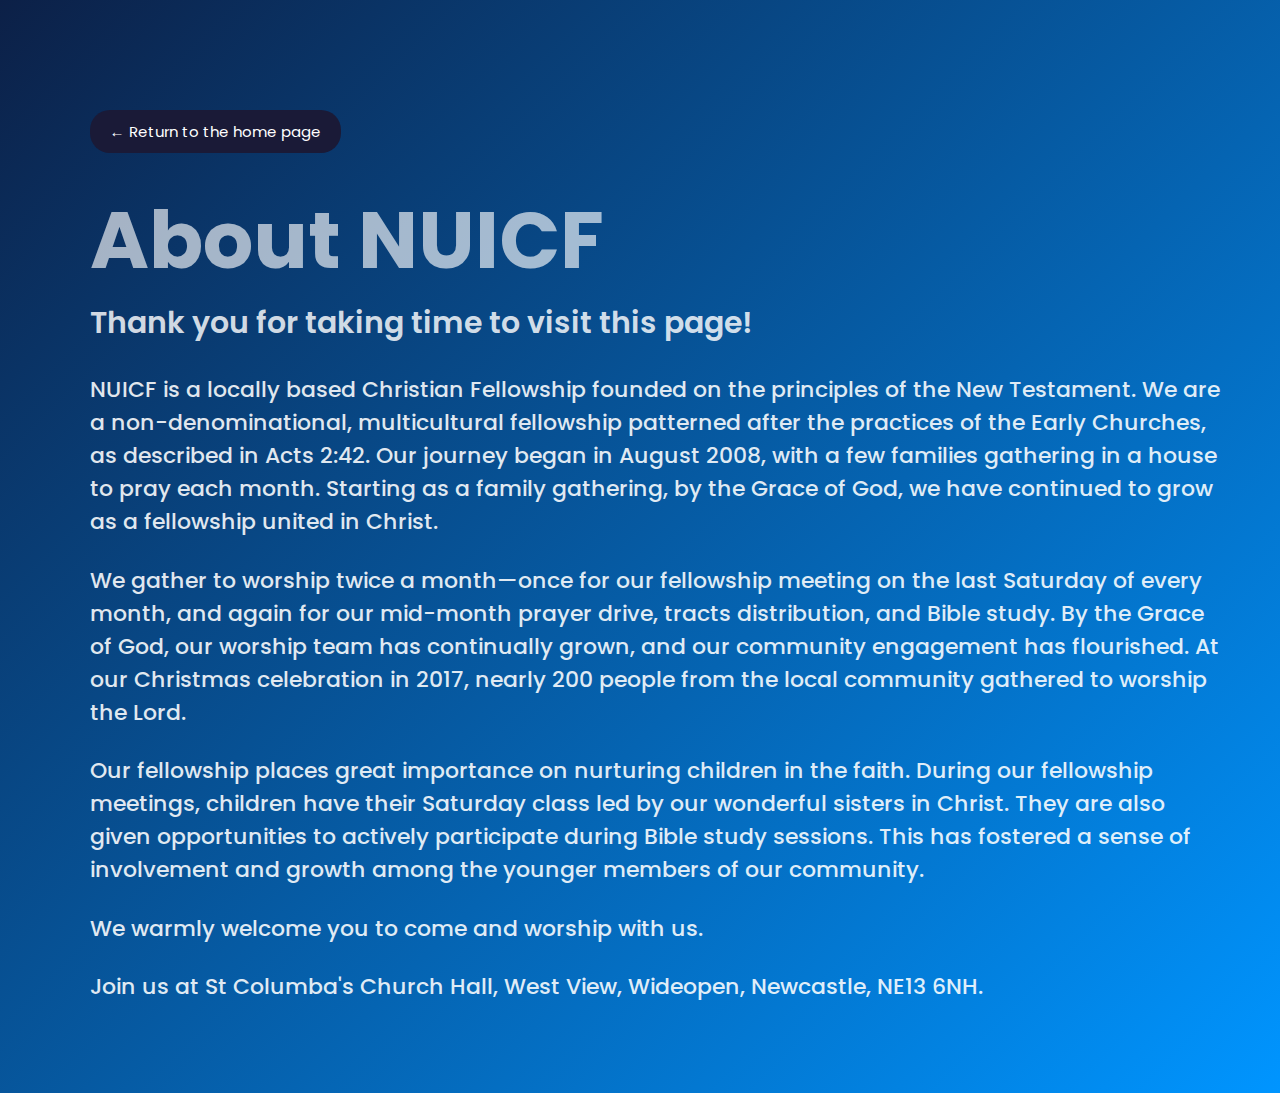
==== aboutPage.html @ 975f7700 "the elaborate about page made" ====
<!DOCTYPE html>
<html lang="en">
<head>
  <meta charset="UTF-8">
  <meta name="viewport" content="width=device-width, initial-scale=1.0">
  <title>About NUICF</title>
  <link rel="stylesheet" href="about.css">
</head>
<body>
  <section id="About">
    <a href="index.html#About">← Return to the home page</a>
    
        
      <h1>About NUICF</h1>
      <h2>Thank you for taking time to visit this page!</h2>
    <div class="container">

    <p>NUICF is a locally based Christian Fellowship founded on the principles of the New Testament. 
        We are a non-denominational, multicultural fellowship patterned after the practices of the Early Churches, 
        as described in Acts 2:42. Our journey began in August 2008, with a few families gathering in a house to pray each month. 
        Starting as a family gathering, by the Grace of God, we have continued to grow as a fellowship united in Christ.
    </p>


    <p>We gather to worship twice a month—once for our fellowship meeting on the last Saturday of every month, 
        and again for our mid-month prayer drive, tracts distribution, and Bible study. By the Grace of God, 
        our worship team has continually grown, and our community engagement has flourished. At our Christmas celebration 
        in 2017, nearly 200 people from the local community gathered to worship the Lord.
    </p>

    <p>Our fellowship places great importance on nurturing children in the faith. During our fellowship meetings, 
        children have their Saturday class led by our wonderful sisters in Christ. They are also given opportunities to actively 
        participate during Bible study sessions. This has fostered a sense of involvement and growth among the younger members 
        of our community.
    </p>

    <p>
        We warmly welcome you to come and worship with us. 
    </p>
        
    <p>
        Join us at St Columba's Church Hall, West View, Wideopen, 
        Newcastle, NE13 6NH.
    </p>
  </section>
    </div>
  </section>
</body>
</html>
---- about.css ----
@import url('https://fonts.googleapis.com/css?family=Poppins:400,500,600,700&display=swap');

*{
    margin: 0;
    padding: 0;
    box-sizing: border-box;
    font-family: 'Poppins', sans-serif; 
    scroll-behavior: smooth;
    
}
body{
    background: linear-gradient(135deg, rgb(12, 32, 71), #0095ff);
    height: 150%;
    padding-bottom: 10vh;
}

section{
    margin-left: 7vw;
    margin-top: 10vh;
    gap: 20px;
}
a {
    color: white;
    font-size: 15px;
    text-decoration: none;
    background-color: rgb(26, 26, 55);
    padding: 10px;
    padding-inline: 20px;
    border-radius: 20px;
    margin-top: 20px;
    display: inline-block; /* Ensure the element is treated as a block-level element */
    transition: all 0.3s;
  }

  a:hover {
    transform: translateY(-5px); /* Move the element up */
    background-color: rgb(8, 8, 24);
    cursor: pointer;
  }


  h1{
    font-size: 80px;
    color: rgba(255, 255, 255, 0.637);
    margin-top: 3vh;
  }

  h2{
    font-size: 30px;
    font-weight: 600;
    margin-bottom: 3vh;
    color: rgba(255, 255, 255, 0.833);
  }
  p{
    font-size: 22px;
    font-weight: 500;
    color: rgba(255, 255, 255, 0.879);
  }

  .container{
    display: flex;
    flex-direction: column;
    gap: 2vw;
    padding-right: 4vw;
  }

@media (max-width: 450px) {


    h1{
        font-size: 12vw;
    }
    h2{
        font-size: 6vw;
    }
    p{
        font-size: 4vw;
    }

    .container{
        gap: 5vw;
    }
}
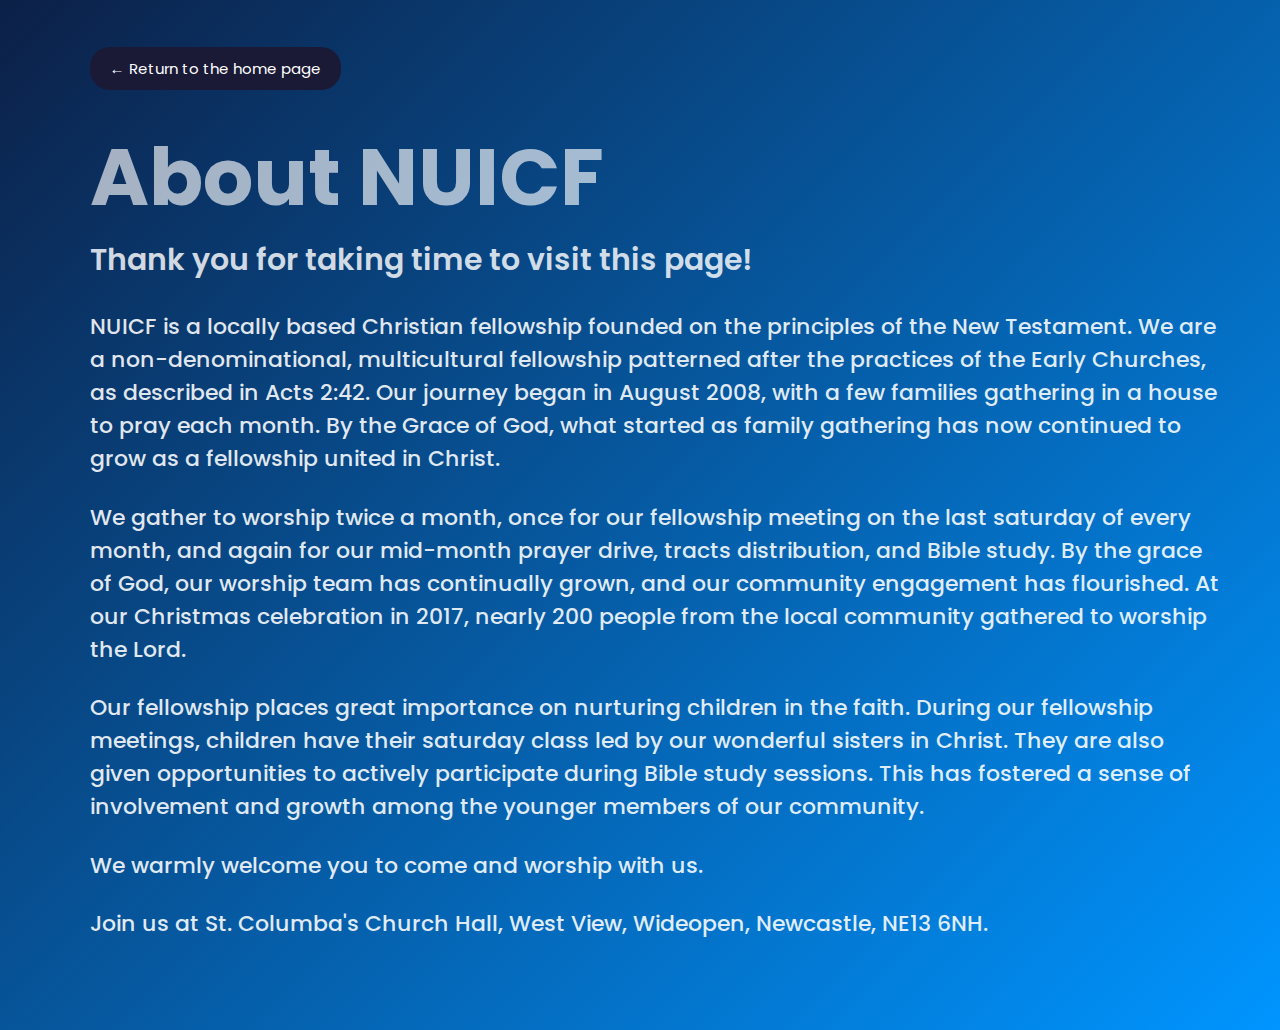
==== commit acef891a: "the elaborate about page made" ====
--- a/aboutPage.html
+++ b/aboutPage.html
@@ -15,21 +15,21 @@
       <h2>Thank you for taking time to visit this page!</h2>
     <div class="container">
 
-    <p>NUICF is a locally based Christian Fellowship founded on the principles of the New Testament. 
+    <p>NUICF is a locally based Christian fellowship founded on the principles of the New Testament. 
         We are a non-denominational, multicultural fellowship patterned after the practices of the Early Churches, 
         as described in Acts 2:42. Our journey began in August 2008, with a few families gathering in a house to pray each month. 
-        Starting as a family gathering, by the Grace of God, we have continued to grow as a fellowship united in Christ.
+        By the Grace of God, what started as family gathering has now continued to grow as a fellowship united in Christ.
     </p>
 
 
-    <p>We gather to worship twice a month—once for our fellowship meeting on the last Saturday of every month, 
-        and again for our mid-month prayer drive, tracts distribution, and Bible study. By the Grace of God, 
+    <p>We gather to worship twice a month, once for our fellowship meeting on the last saturday of every month, 
+        and again for our mid-month prayer drive, tracts distribution, and Bible study. By the grace of God, 
         our worship team has continually grown, and our community engagement has flourished. At our Christmas celebration 
         in 2017, nearly 200 people from the local community gathered to worship the Lord.
     </p>
 
     <p>Our fellowship places great importance on nurturing children in the faith. During our fellowship meetings, 
-        children have their Saturday class led by our wonderful sisters in Christ. They are also given opportunities to actively 
+        children have their saturday class led by our wonderful sisters in Christ. They are also given opportunities to actively 
         participate during Bible study sessions. This has fostered a sense of involvement and growth among the younger members 
         of our community.
     </p>
@@ -39,7 +39,7 @@
     </p>
         
     <p>
-        Join us at St Columba's Church Hall, West View, Wideopen, 
+        Join us at St. Columba's Church Hall, West View, Wideopen, 
         Newcastle, NE13 6NH.
     </p>
   </section>
--- a/about.css
+++ b/about.css
@@ -16,7 +16,7 @@
 
 section{
     margin-left: 7vw;
-    margin-top: 10vh;
+    margin-top: 3vh;
     gap: 20px;
 }
 a {
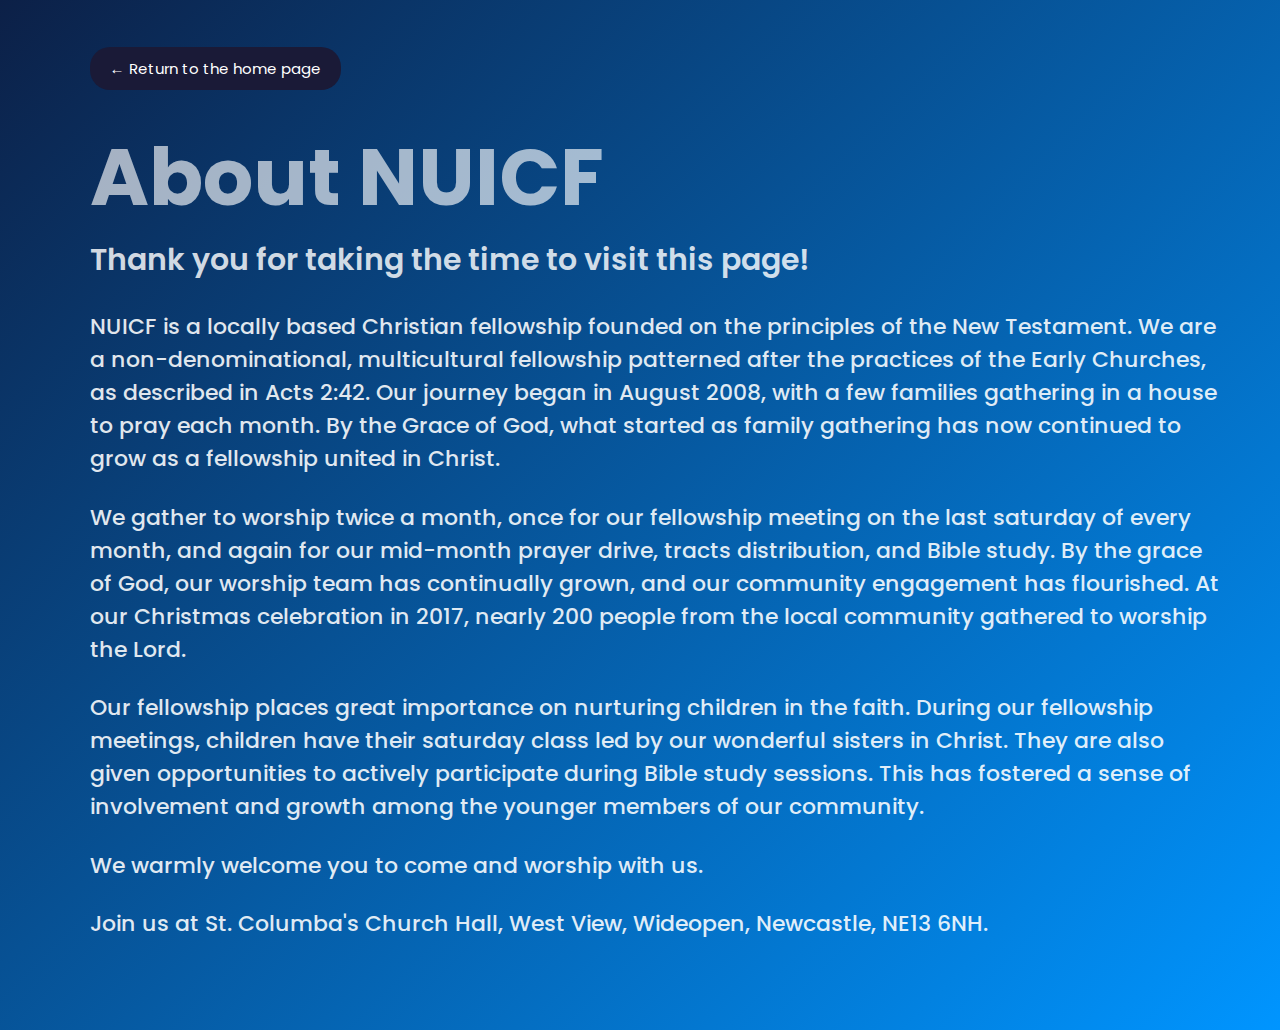
==== commit 3a4436fa: "the elaborate about page made" ====
--- a/aboutPage.html
+++ b/aboutPage.html
@@ -12,7 +12,7 @@
     
         
       <h1>About NUICF</h1>
-      <h2>Thank you for taking time to visit this page!</h2>
+      <h2>Thank you for taking the time to visit this page!</h2>
     <div class="container">
 
     <p>NUICF is a locally based Christian fellowship founded on the principles of the New Testament. 
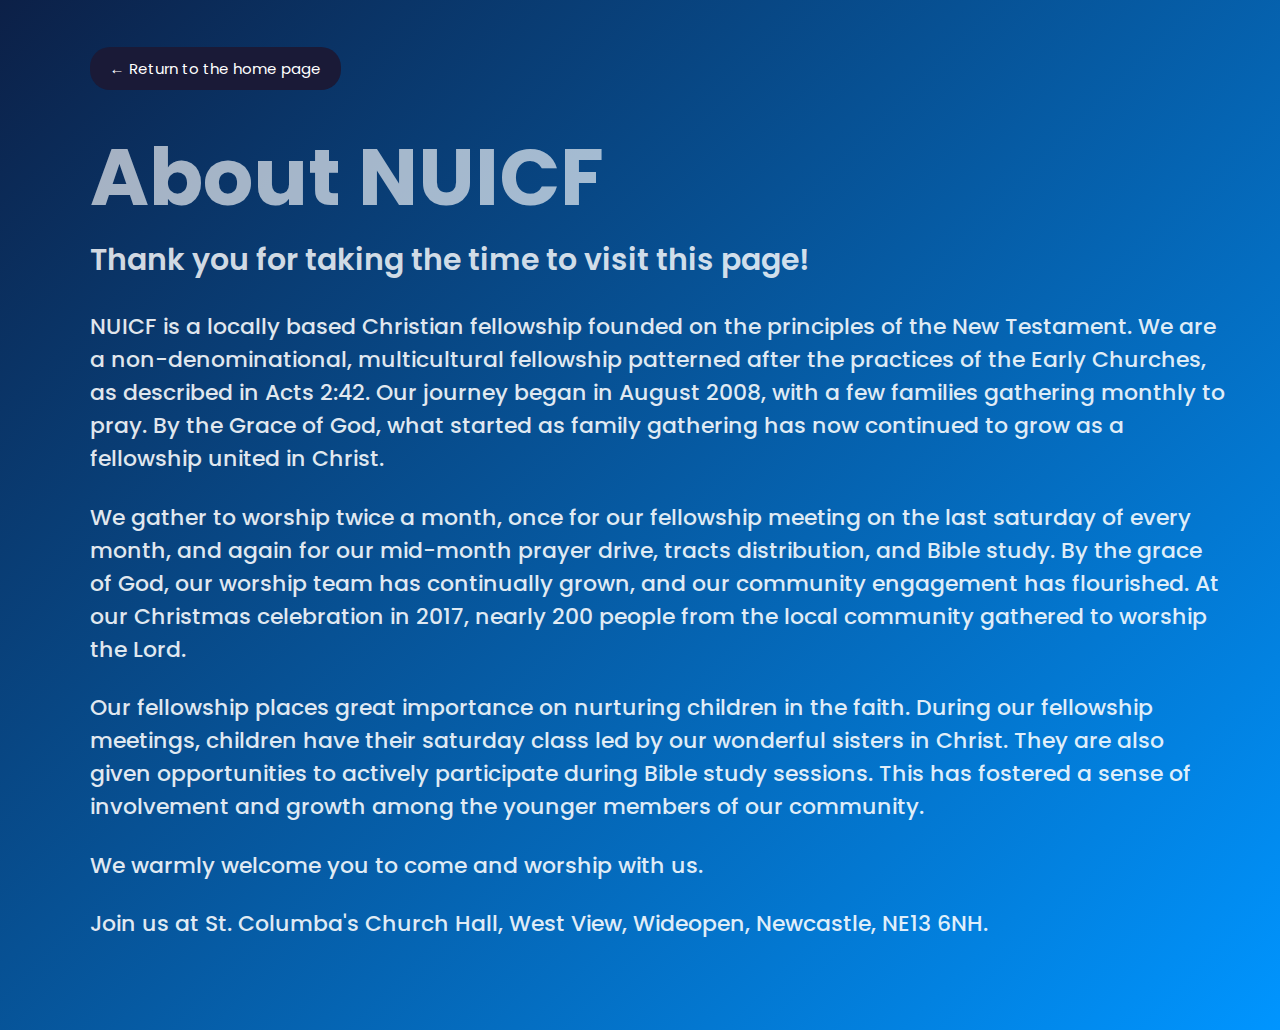
==== commit 7460fd40: "the elaborate about page made" ====
--- a/aboutPage.html
+++ b/aboutPage.html
@@ -17,7 +17,7 @@
 
     <p>NUICF is a locally based Christian fellowship founded on the principles of the New Testament. 
         We are a non-denominational, multicultural fellowship patterned after the practices of the Early Churches, 
-        as described in Acts 2:42. Our journey began in August 2008, with a few families gathering in a house to pray each month. 
+        as described in Acts 2:42. Our journey began in August 2008, with a few families gathering monthly to pray. 
         By the Grace of God, what started as family gathering has now continued to grow as a fellowship united in Christ.
     </p>
 
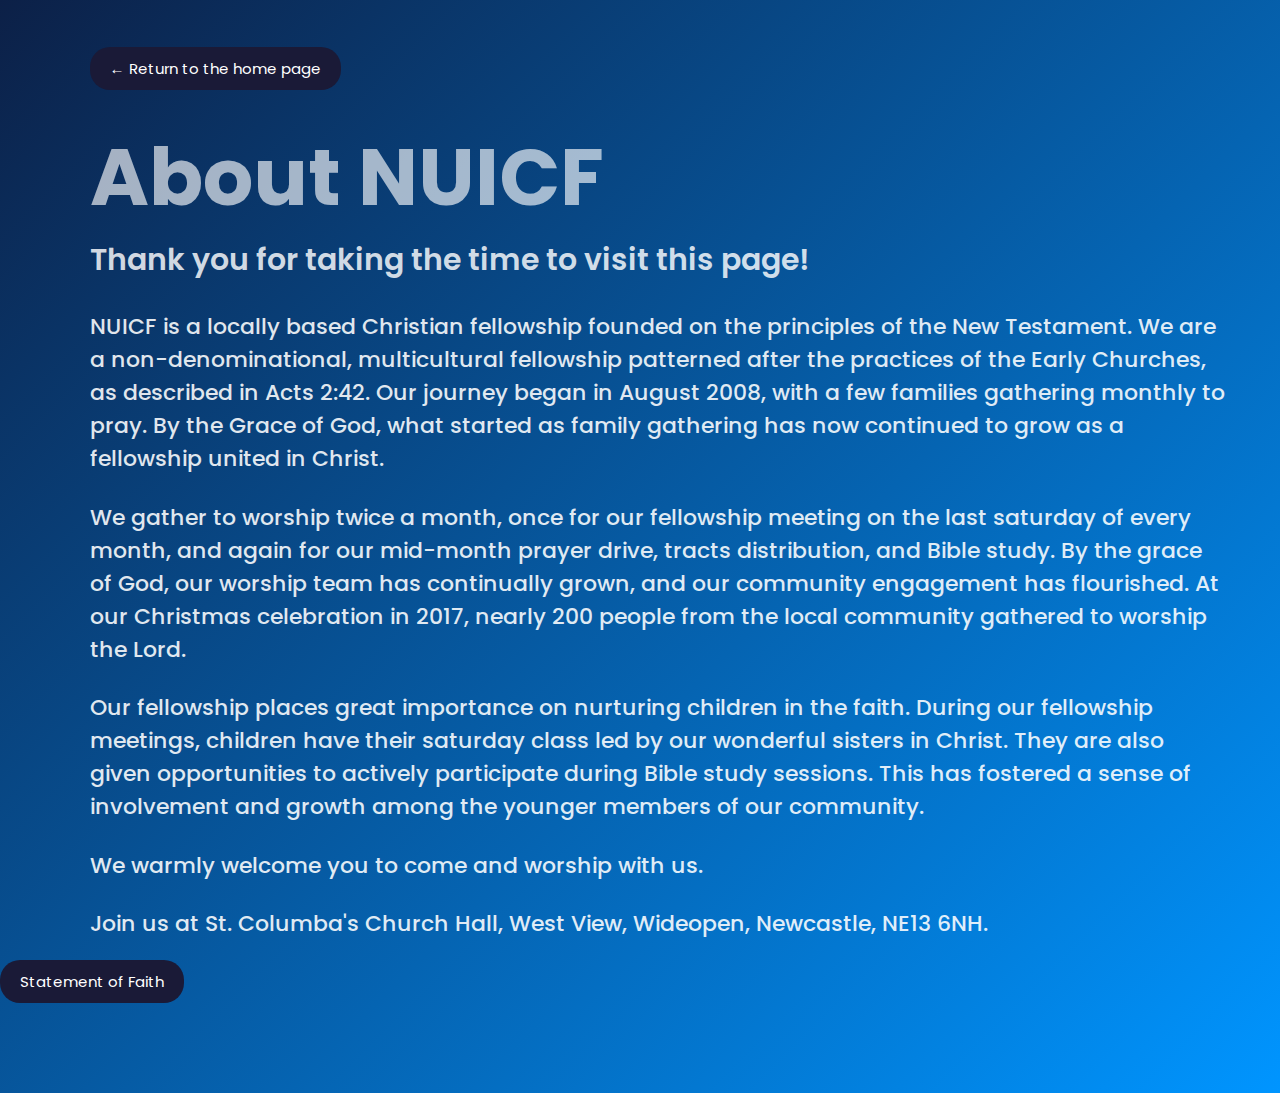
==== commit 14700857: "statement of faith complete" ====
--- a/aboutPage.html
+++ b/aboutPage.html
@@ -45,5 +45,7 @@
   </section>
     </div>
   </section>
+
+  <a href="statementOfFaith.html">Statement of Faith</a>
 </body>
 </html>
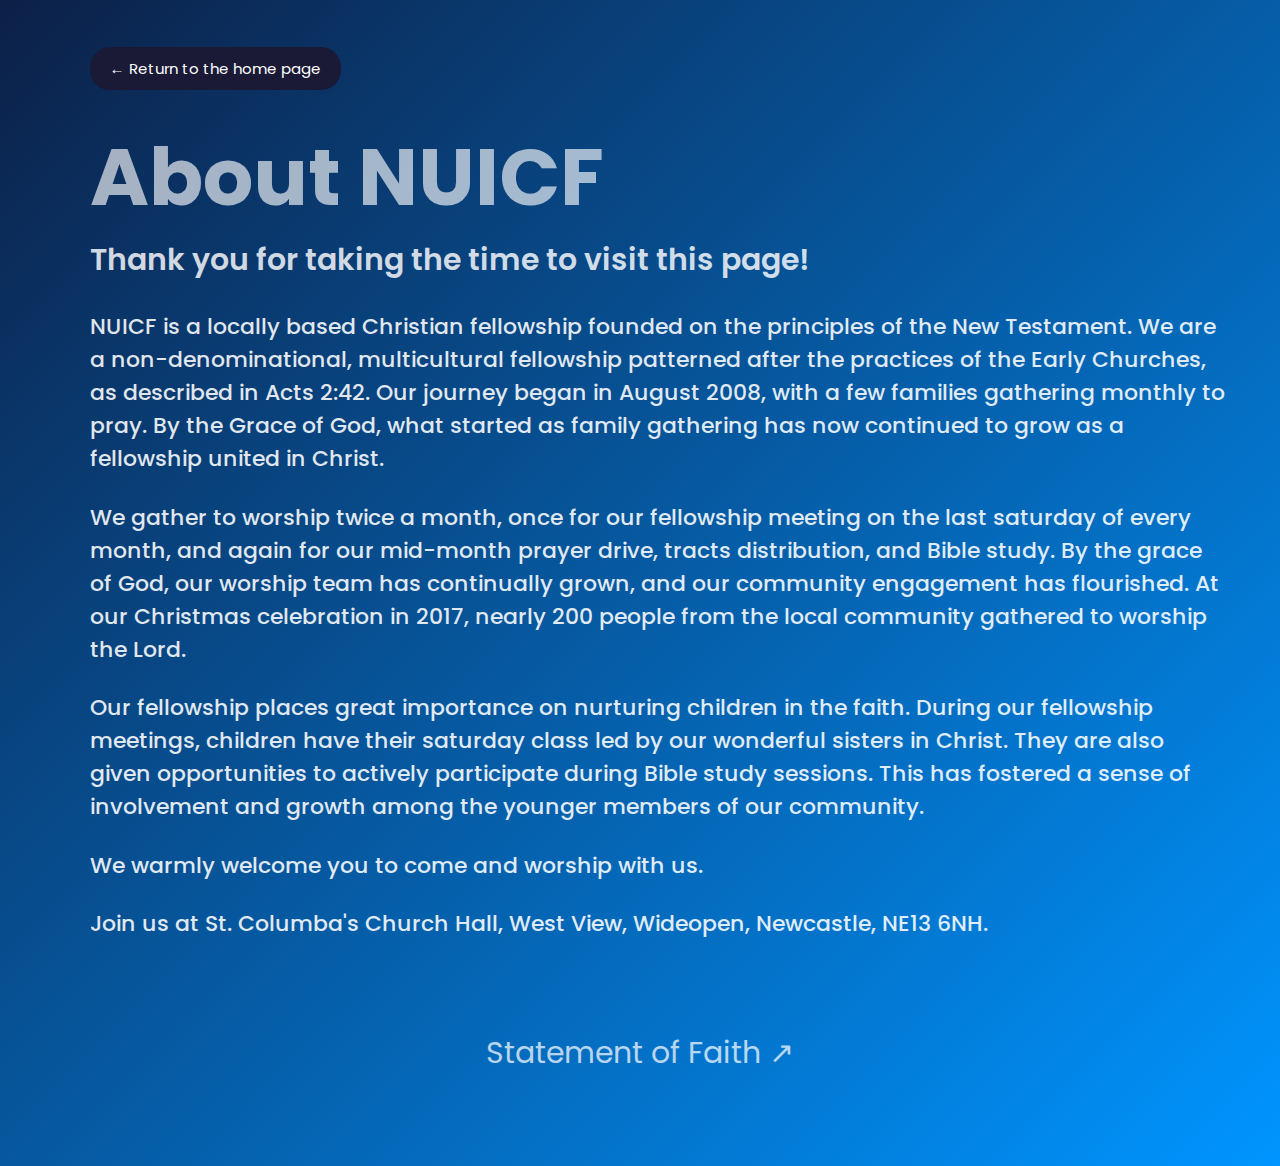
==== commit ac410bf2: "statement of faith complete" ====
--- a/aboutPage.html
+++ b/aboutPage.html
@@ -8,7 +8,7 @@
 </head>
 <body>
   <section id="About">
-    <a href="index.html#About">← Return to the home page</a>
+    <a href="index.html#About" class="Return">← Return to the home page</a>
     
         
       <h1>About NUICF</h1>
@@ -45,7 +45,10 @@
   </section>
     </div>
   </section>
+  <div class="SOFContainer">
+    <a href="statementOfFaith.html" class="SOF">Statement of Faith ↗</a>
 
-  <a href="statementOfFaith.html">Statement of Faith</a>
+  </div>
+  
 </body>
 </html>
--- a/about.css
+++ b/about.css
@@ -19,7 +19,7 @@
     margin-top: 3vh;
     gap: 20px;
 }
-a {
+.Return {
     color: white;
     font-size: 15px;
     text-decoration: none;
@@ -32,7 +32,7 @@
     transition: all 0.3s;
   }
 
-  a:hover {
+  .Return:hover {
     transform: translateY(-5px); /* Move the element up */
     background-color: rgb(8, 8, 24);
     cursor: pointer;
@@ -64,6 +64,26 @@
     padding-right: 4vw;
   }
 
+  .SOFContainer{
+    margin-top: 10vh;
+    display: flex;
+    justify-content: center;
+    align-self: center;
+  }
+
+  .SOF{
+    background-color: transparent;
+    align-self: center;
+    text-decoration: none;
+    color: rgba(255, 255, 255, 0.719);
+    transition: all 0.5s;
+    font-size: 30px;
+  }
+  .SOF:hover{
+    transform: scale(1.15);
+    color: white;
+  }
+
 @media (max-width: 450px) {
 
 
@@ -80,4 +100,4 @@
     .container{
         gap: 5vw;
     }
-}+}
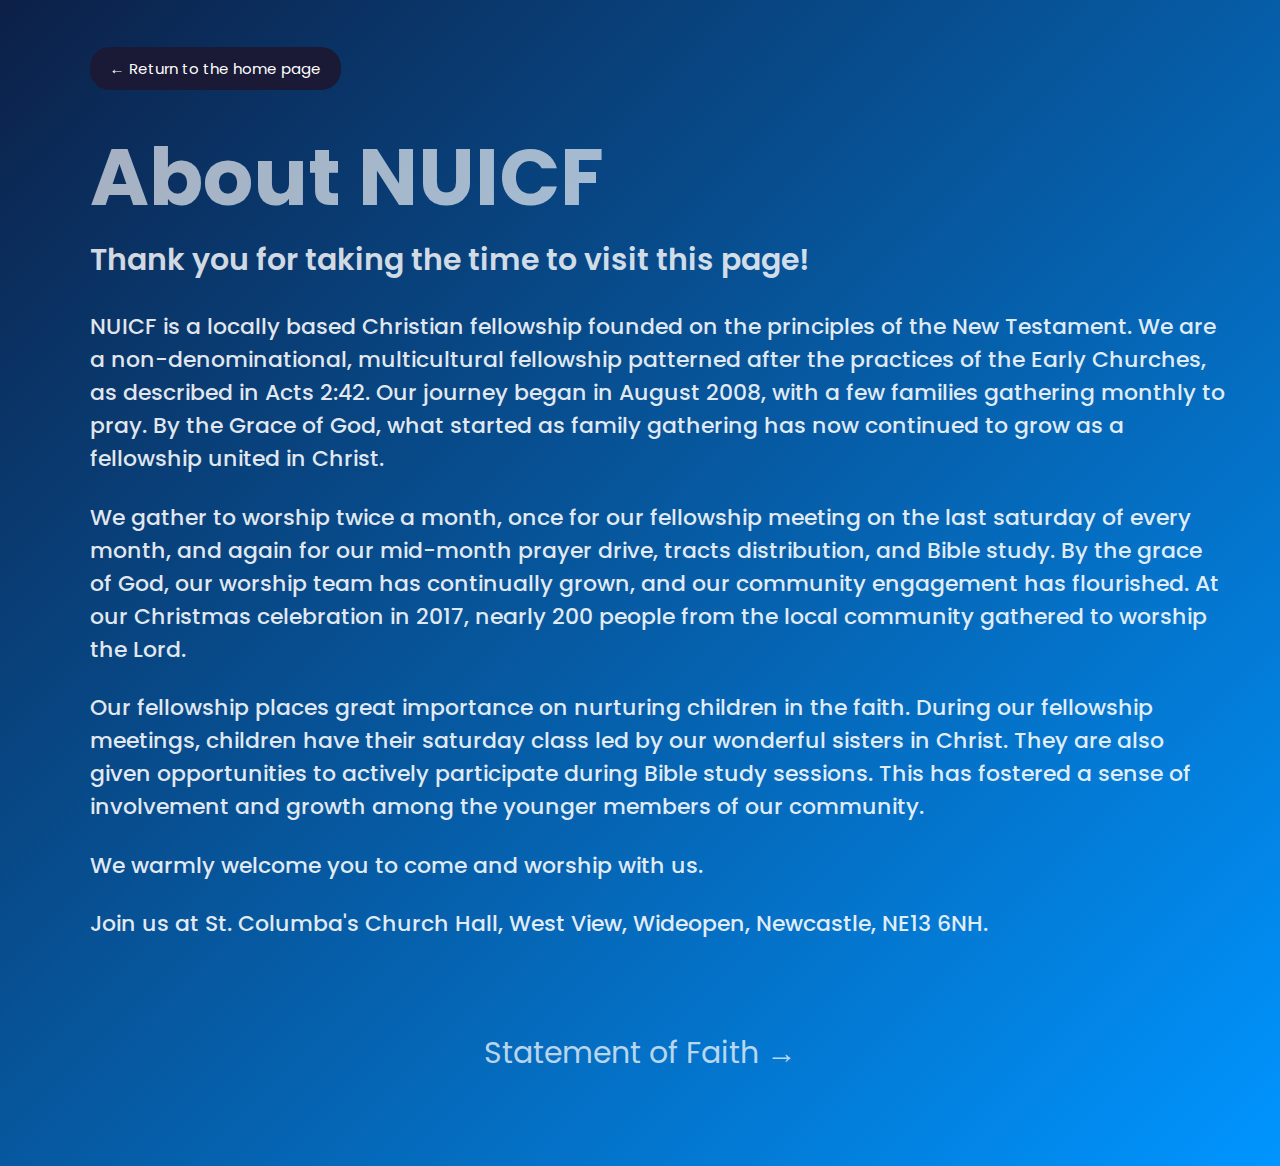
==== commit 650e2d72: "statement of faith complete" ====
--- a/aboutPage.html
+++ b/aboutPage.html
@@ -46,7 +46,7 @@
     </div>
   </section>
   <div class="SOFContainer">
-    <a href="statementOfFaith.html" class="SOF">Statement of Faith ↗</a>
+    <a href="statementOfFaith.html" class="SOF">Statement of Faith →</a>
 
   </div>
   
